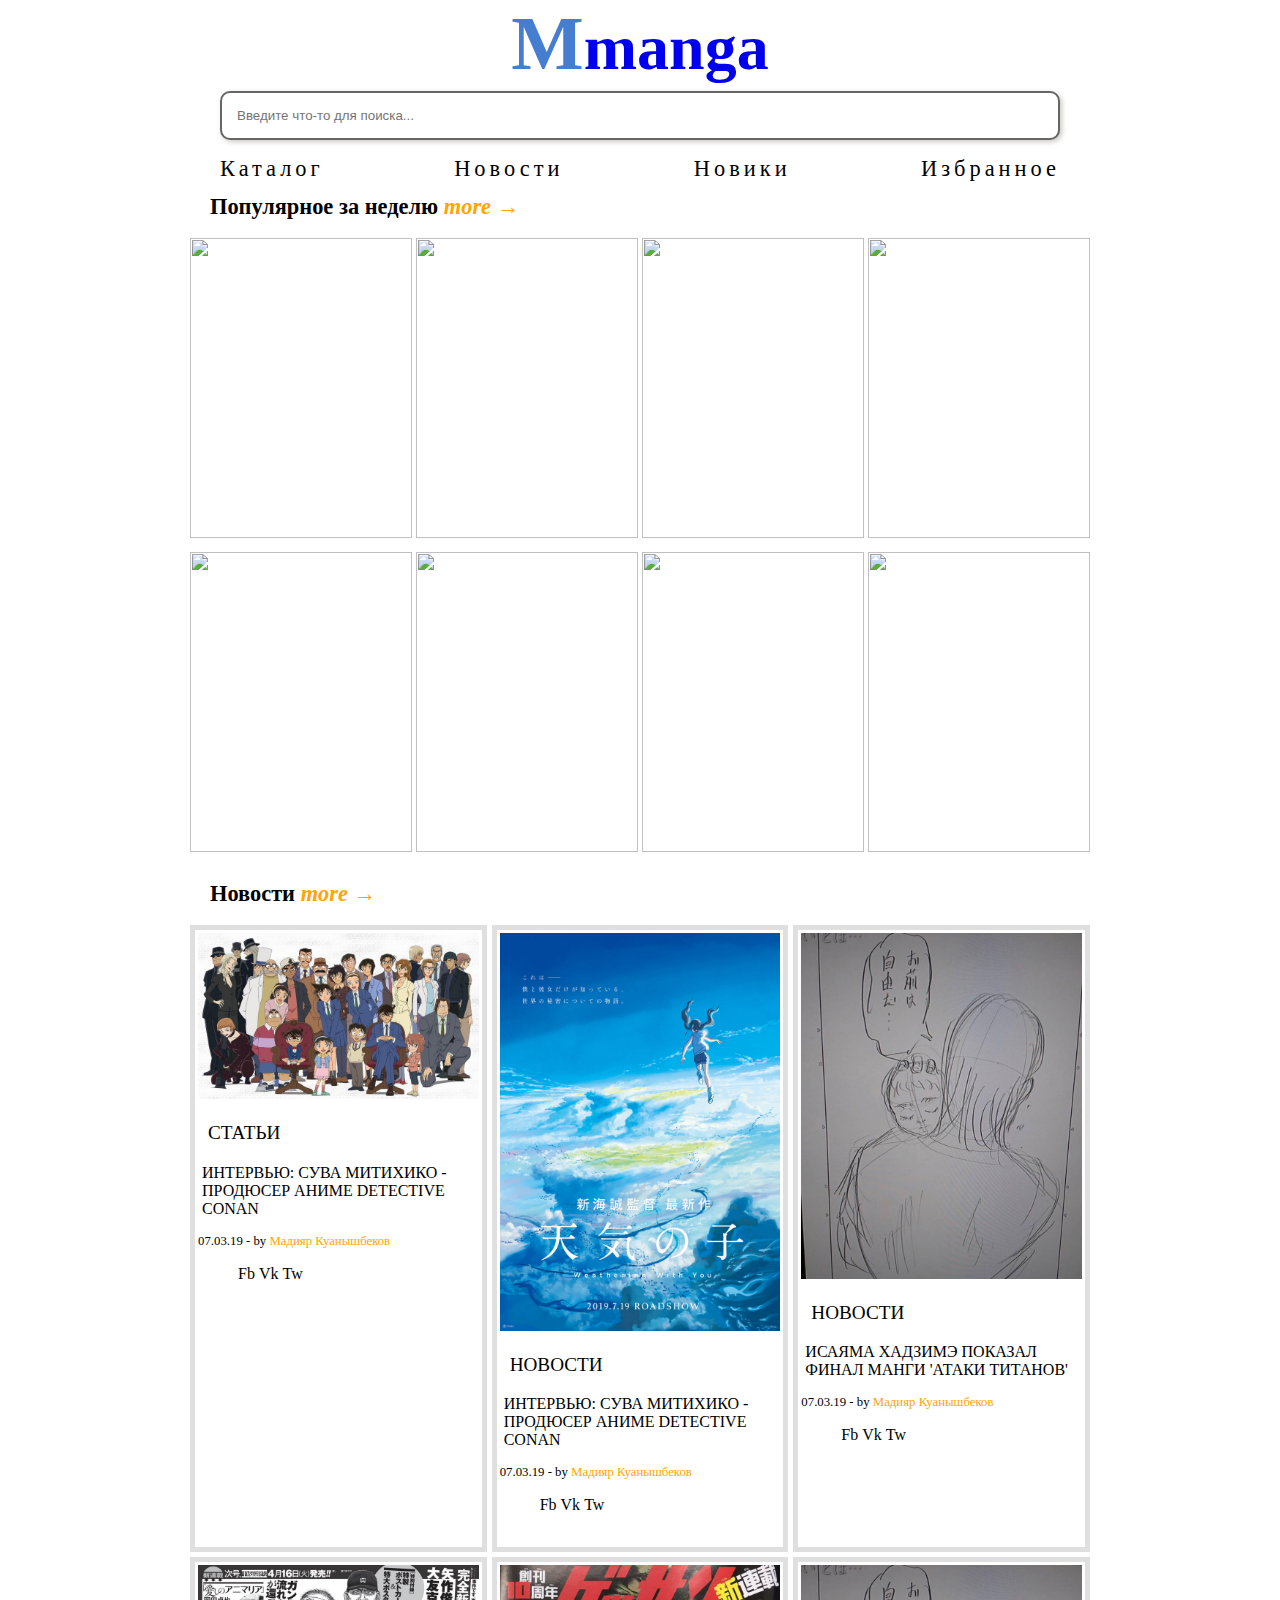
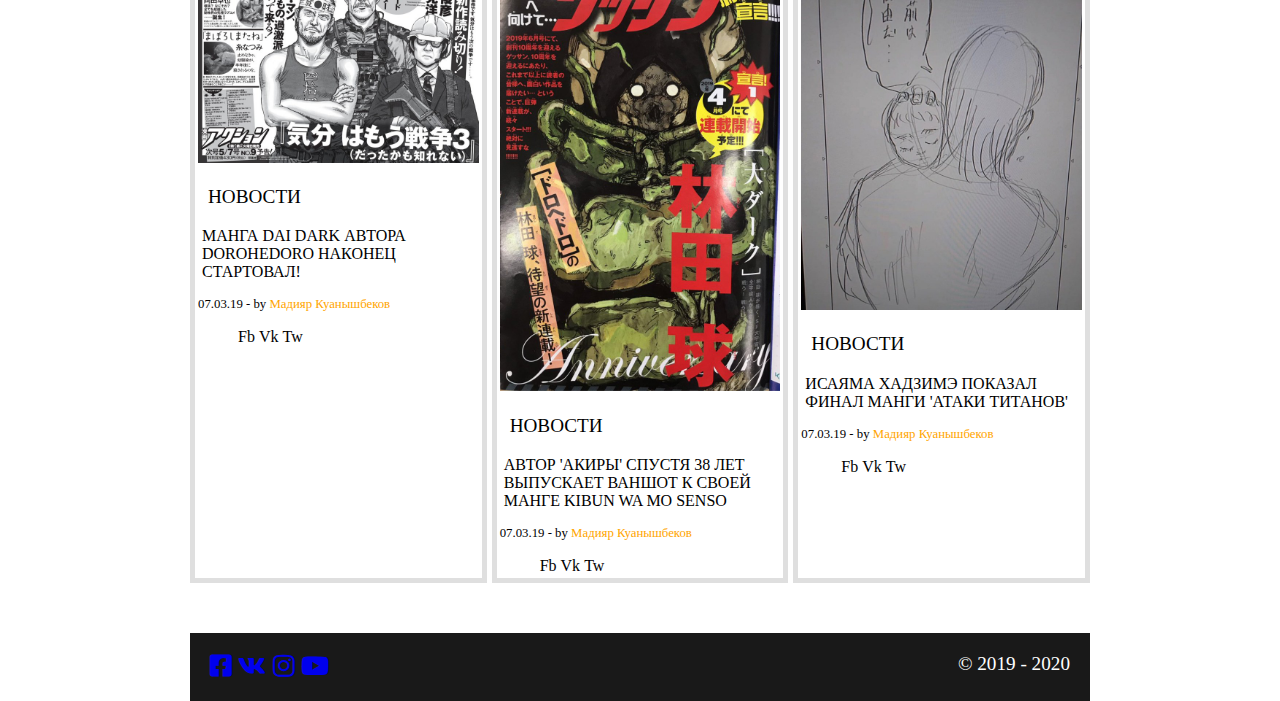
==== index.html @ ee7c0c1b "AAAAAAAAA" ====
<!DOCTYPE html>
<html lang="en">

<head>
    <meta charset="UTF-8">
    <meta name="viewport" content="width=device-width, initial-scale=1.0">
    <meta http-equiv="X-UA-Compatible" content="ie=edge">
    <title>MySite</title>
    <link rel="stylesheet" href="./css/style.css">
    <link rel="stylesheet" href="./css/all.css">
    <link rel="stylesheet" href="./css/fontawesome.css">
    <style>

    </style>
</head>

<body>

    <header>
        <div class="container">
            <nav>
                <div class="logo">
                    <h1>
                        <a href="./../index.html">
                            <span id="headM">M</span>manga
                        </a>
                    </h1>
                </div>
                <input class="search" type="text" placeholder="Введите что-то для поиска...">
                <ul class="topmenu">
                    <li class="down"><a href="#" class="catalog">Каталог </a>
                        <!-- <ul class="submenu">
                            <li><a href="#">Коллекции</a></li>
                            <li><a href="#">Популярное</a></li>
                            <li><a href="#">Жанры</a></li> 
                        </ul>  -->
                    </li>
                    <li><a href="#">Новости</a></li>
                    <li><a href="#">Новики</a></li>
                    <li><a href="#">Избранное</a></li>
                </ul>
            </nav>
        </div>
    </header>

    <section>
        <div class="container">
            <!-- <div class="headInfo">\
                <div>
                    <h1>HeadText</h1>
                    <p>
                        Lorem ipsum dolor, sit amet consectetur adipisicing elit. Earum magni non ipsum corporis enim? Non quo animi laborum est. Nihil sequi voluptatum amet dolores. 
                    </p>
                </div>
            </div> -->
            <div class="popular">
                <h2>Популярное за неделю <a class="readMore">more &rarr;</a></h2>
                <div class="popGrid">
                    <div id="popularGrid">
                        <div><a href="#"><img src="./img/posters/blackClover.jpg" alt=""></a></div>
                        <div><a href="#"><img src="./img/posters/SeraphEnd.jpg" alt=""></a></div>
                        <div><a href="#"><img src="./img/posters/myHeroAcademy.jpg" alt=""></a></div>
                        <div><a href="#"><img src="./img/posters/soloLevelingPoster.jpg" alt=""></a></div>
                        <div><a href="#"><img src="./img/posters/TODGposter.jpg" alt=""></a></div>
                        <div><a href="./manga/onePiece.html"><img src="./img/posters/onePiecePoster.jpg" alt=""></a>
                        </div>
                        <div><a href="#"><img src="./img/posters/fairyTail100.jpg" alt=""></a></div>
                        <div><a href="#"><img src="./img/posters/narutoPoster.jpg" alt=""></a></div>
                    </div>
                </div>
            </div>

            <div class="news">
                <h2>Новости <a href="#" class="readMore">more &rarr;</a></h2>
                <div class="newsBlock">
                    <div>
                        <img src="./img/NewsTitleImage/1.jpg" alt="">
                        <div class="shortInfo">
                            <p class="newType">Статьи</p>
                            <p class="newTitle">
                                Интервью: Сува Митихико - продюсер
                                Аниме Detective Conan
                            </p>
                            <div class="newDateAuthor">
                                07.04.2019 - by <a>Мадияр Куанышбеков</a>
                            </div>
                            <div>
                                <ul class="shareIn">
                                    <li>Fb</li>
                                    <li>Vk</li>
                                    <li>Tw</li>
                                </ul>
                            </div>
                        </div>
                    </div>
                    <div>
                        <img src="./img/NewsTitleImage/2.jpg" alt="">
                        <div class="shortInfo">
                            <p class="newType">Новости</p>
                            <p class="newTitle">
                                Автор "Акиры" спустя 38 лет выпускат ваншот к своей манге
                                kibun wa mo senso
                            </p>
                            <div class="newDateAuthor">
                                03.04.2019 - by <a>Мадияр Куанышбеков</a>
                            </div>
                            <div>
                                <ul class="shareIn">
                                    <li>Fb</li>
                                    <li>Vk</li>
                                    <li>Tw</li>
                                </ul>
                            </div>
                        </div>
                    </div>
                    <div>
                        <img src="./img/NewsTitleImage/4.jpg" alt="">
                        <div class="shortInfo">
                            <p class="newType">Новости</p>
                            <p class="newTitle">
                                Манга dai dark автора dorohedoro наконец стартовал!
                            </p>
                            <div class="newDateAuthor">
                                14.12.2018 - by <a>Мадияр Куанышбеков</a>
                            </div>
                            <div>
                                <ul class="shareIn">
                                    <li>Fb</li>
                                    <li>Vk</li>
                                    <li>Tw</li>
                                </ul>
                            </div>
                        </div>
                    </div>
                    <div>
                        <img src="./img/NewsTitleImage/5.jpg" alt="">
                        <div class="shortInfo">
                            <p class="newType">Новости</p>
                            <p class="newTitle">
                                Исаяма Хадзимэ показал финал манги
                                "Атаки титанов"
                            </p>
                            <div class="newDateAuthor">
                                19.11.2018 - by <a>Мадияр Куанышбеков</a>
                            </div>
                            <div>
                                <ul class="shareIn">
                                    <li>Fb</li>
                                    <li>Vk</li>
                                    <li>Tw</li>
                                </ul>
                            </div>
                        </div>
                    </div>
                    <div>
                        <img src="./img/NewsTitleImage/2.jpg" alt="">
                        <div class="shortInfo">
                            <p class="newType">Новости</p>
                            <p class="newTitle">
                                Интервью: Сува Митихико - продюсер
                                Аниме Detective Conan
                            </p>
                            <div class="newDateAuthor">
                                03.04.2019 - by <a>Мадияр Куанышбеков</a>
                            </div>
                            <div>
                                <ul class="shareIn">
                                    <li>Fb</li>
                                    <li>Vk</li>
                                    <li>Tw</li>
                                </ul>
                            </div>
                        </div>
                    </div>
                </div>
            </div>
        </div>


    </section>

    <footer>
        <div class="container">
            <div id="links">
                <a href="#"><i class="fab fa-facebook-square"></i></a>
                <a href="#"><i class="fab fa-vk"></i></a>
                <a href="#"><i class="fab fa-instagram"></i></a>
                <a href="#"><i class="fab fa-youtube"></i></a>
            </div>
            <div class="rights">

                &copy; 2019 - 2020
            </div>
        </div>

    </footer>

    <script src="./js/script.js"></script>
    <script src="./js/mangaPageScript.js"></script>
</body>

</html>
---- css/style.css ----
* {
  -webkit-transition: 1s;
  -o-transition: 1s;
  transition: 1s;
  -webkit-box-sizing: border-box;
  box-sizing: border-box; }

body {
  margin: 0;
  padding: 0; }

ul {
  list-style: none; }

a {
  text-decoration: none; }

.container {
  margin: 0 auto;
  max-width: 900px; }
  .container nav {
    display: -ms-grid;
    display: grid;
    grid-auto-flow: row;
    padding: 0 30px;
    margin-bottom: -23px; }
    .container nav .topmenu {
      display: -webkit-box;
      display: -ms-flexbox;
      display: flex;
      -webkit-box-pack: justify;
      -ms-flex-pack: justify;
      justify-content: space-between;
      padding: 0; }
      .container nav .topmenu ul {
        position: relative; }
      .container nav .topmenu > li {
        letter-spacing: 4px;
        font-size: 1.4em;
        color: black;
        -webkit-box-sizing: content-box;
        box-sizing: content-box; }
        .container nav .topmenu > li a {
          color: black;
          -webkit-transition: 0.5s;
          -o-transition: 0.5s;
          transition: 0.5s; }
          .container nav .topmenu > li a:hover {
            -webkit-transition: border-bottom 1s, color 0.2s;
            -o-transition: border-bottom 1s, color 0.2s;
            transition: border-bottom 1s, color 0.2s;
            border-bottom: solid 1px #d96464;
            color: rgba(217, 100, 100, 0.6); }

.down:hover > ul, .submenu:hover {
  display: block;
  color: #d96464;
  background-color: rgba(69, 125, 209, 0.8); }

.submenu {
  position: absolute;
  left: 0;
  display: none;
  text-align: start;
  width: 200px;
  padding: 10px;
  padding-left: 2px;
  border-radius: 0 0 5px 3px; }

.logo {
  -webkit-box-align: center;
  -ms-flex-align: center;
  align-items: center;
  height: 76px;
  margin-bottom: 15px;
  display: -ms-grid;
  display: grid;
  grid-auto-flow: column;
  text-align: center;
  font-size: 2em;
  cursor: pointer; }
  .logo h1 {
    margin: 0; }
  .logo span {
    font-size: 1.2em;
    font-weight: bold;
    color: #457dd1; }

.search {
  border: solid 2px rgba(0, 0, 0, 0.6);
  -webkit-box-shadow: 2px 2px 5px rgba(154, 147, 140, 0.5), 1px 1px 5px white;
  box-shadow: 2px 2px 5px rgba(154, 147, 140, 0.5), 1px 1px 5px white;
  padding: 15px;
  border-radius: 10px; }
  .search:focus {
    outline: none;
    -webkit-box-shadow: inset 2px 2px 5px rgba(154, 147, 140, 0.5), 1px 1px 5px white;
    box-shadow: inset 2px 2px 5px rgba(154, 147, 140, 0.5), 1px 1px 5px white; }

.popGrid {
  width: 100%; }

#popularGrid {
  display: -ms-grid;
  display: grid;
  grid-auto-flow: column;
  grid-gap: 4px;
  -ms-grid-columns: (1fr)[4];
  grid-template-columns: repeat(4, 1fr);
  -ms-grid-rows: 1fr 1fr;
  grid-template-rows: 1fr 1fr; }
  #popularGrid > div {
    margin-bottom: 10px;
    height: 300px; }
    #popularGrid > div img {
      height: 100%;
      width: 100%; }

h2 {
  font-size: 1.4em;
  margin-left: 20px; }

.readMore {
  color: orange;
  font-style: italic;
  cursor: pointer; }

footer .container {
  display: -ms-grid;
  display: grid;
  grid-auto-flow: column;
  padding: 20px;
  background: rgba(0, 0, 0, 0.9);
  font-size: 1.2em;
  color: white;
  margin-top: 50px; }
  footer .container .rights {
    text-align: end; }
  footer .container #links {
    font-size: 1.3em; }
    footer .container #links:hover {
      color: black; }

.mangaTop {
  margin-top: 15px; }

#mangaPage .description {
  display: -ms-grid;
  display: grid;
  grid-auto-flow: column;
  -ms-grid-columns: 1fr 2fr;
  grid-template-columns: 1fr 2fr;
  grid-gap: 30px;
  margin-bottom: -10px; }

#mangaPage .poster {
  padding: 10px; }
  #mangaPage .poster img {
    width: 100%; }

#mangaPage .info h2 {
  margin-left: 0; }

#mangaPage .info .readBtn {
  background-color: sandybrown;
  text-align: center;
  padding: 5px;
  width: 30%;
  border-radius: 20px;
  margin-bottom: 10px; }

#mangaPage .about {
  margin: 0 10px; }

.news .newsBlock {
  display: -ms-grid;
  display: grid;
  -webkit-box-sizing: content-box;
  box-sizing: content-box;
  grid-auto-flow: column;
  grid-gap: 5px;
  -ms-grid-columns: (1fr)[3];
  grid-template-columns: repeat(3, 1fr);
  -ms-grid-rows: (1fr)[2];
  grid-template-rows: repeat(2, 1fr); }
  .news .newsBlock > div {
    padding: 3px;
    border: solid 5px rgba(192, 192, 192, 0.5); }
    .news .newsBlock > div img {
      width: 100%; }
    .news .newsBlock > div:hover {
      color: #457dd1;
      cursor: pointer;
      border: solid 5px rgba(69, 125, 209, 0.5); }

.news .newType {
  font-size: 1.2em;
  margin-left: 10px;
  text-transform: uppercase; }

.news .newTitle {
  text-transform: uppercase;
  padding: 0 4px; }

.news .newDateAuthor {
  font-size: 0.8em;
  color: black; }
  .news .newDateAuthor a {
    color: orange; }
    .news .newDateAuthor a:hover {
      color: #d96464; }

.news .shareIn {
  color: black;
  list-style: none; }
  .news .shareIn li {
    float: left;
    margin-right: 4px; }
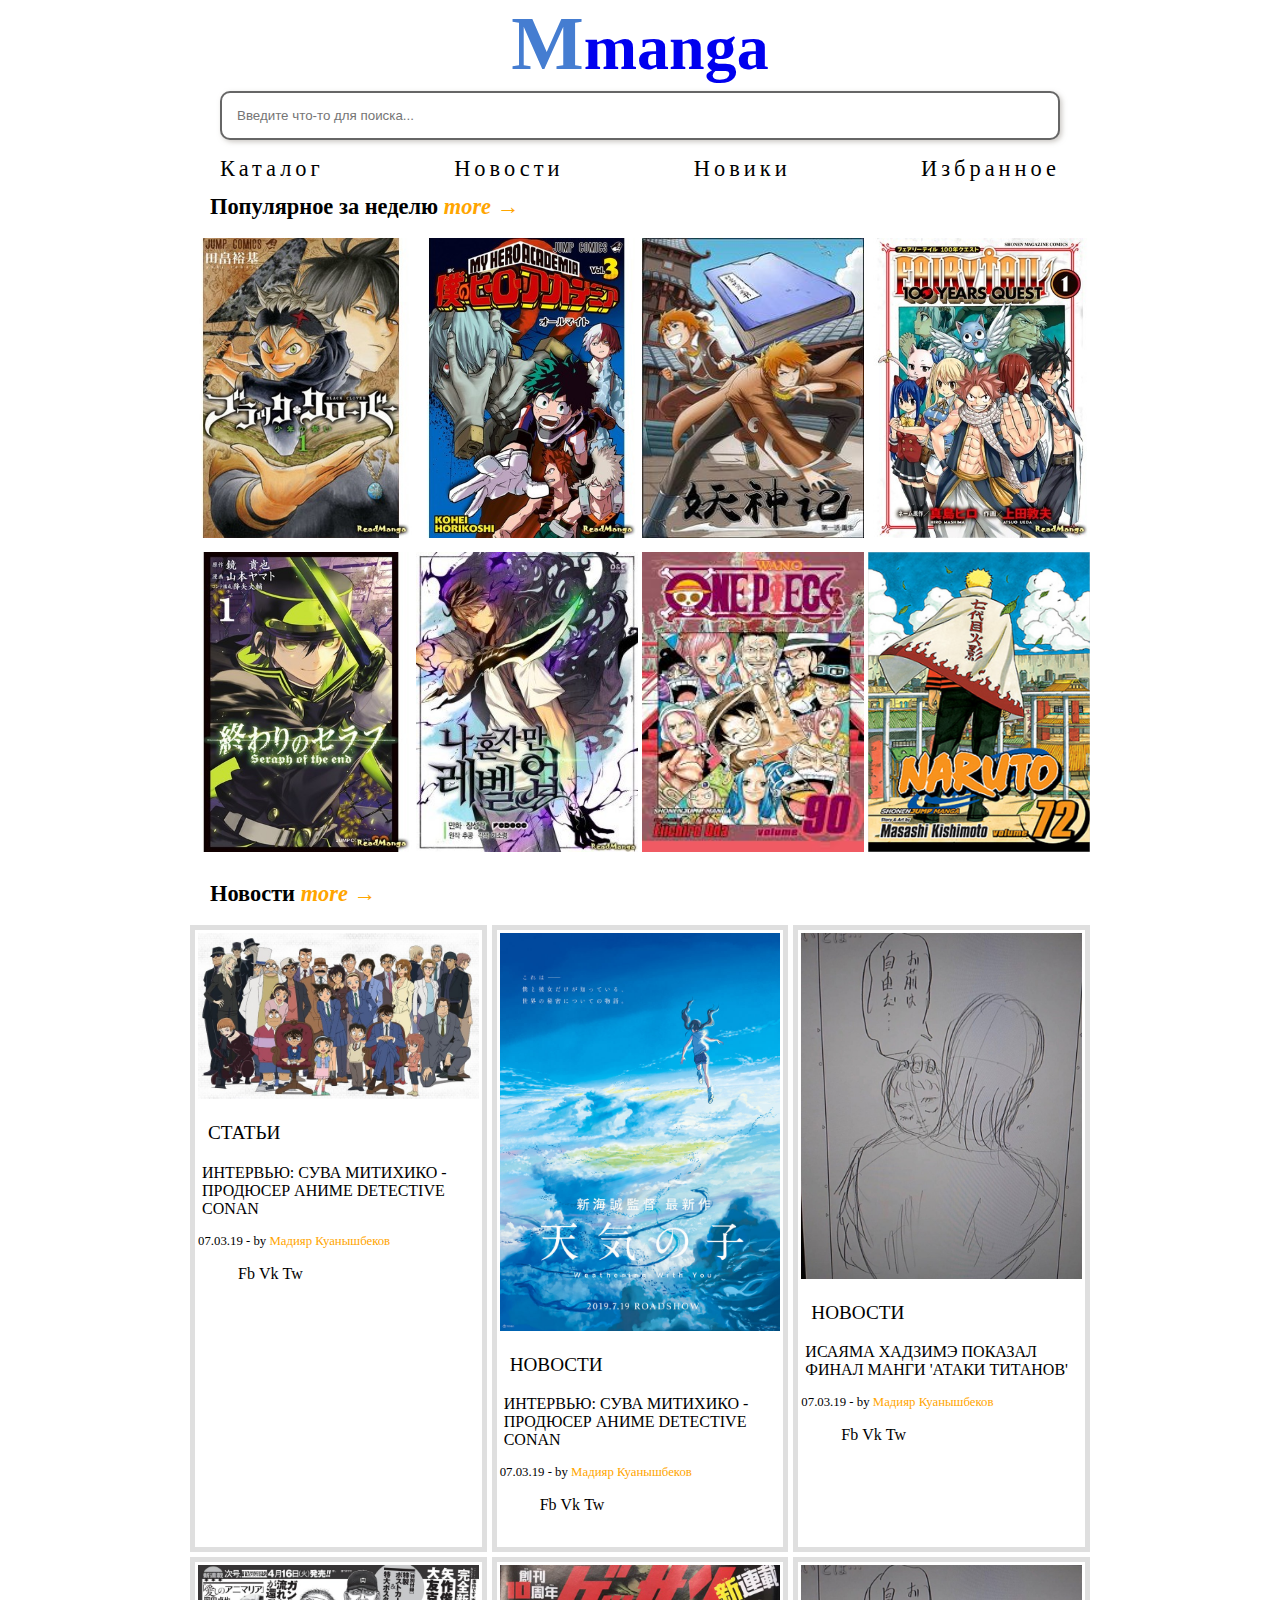
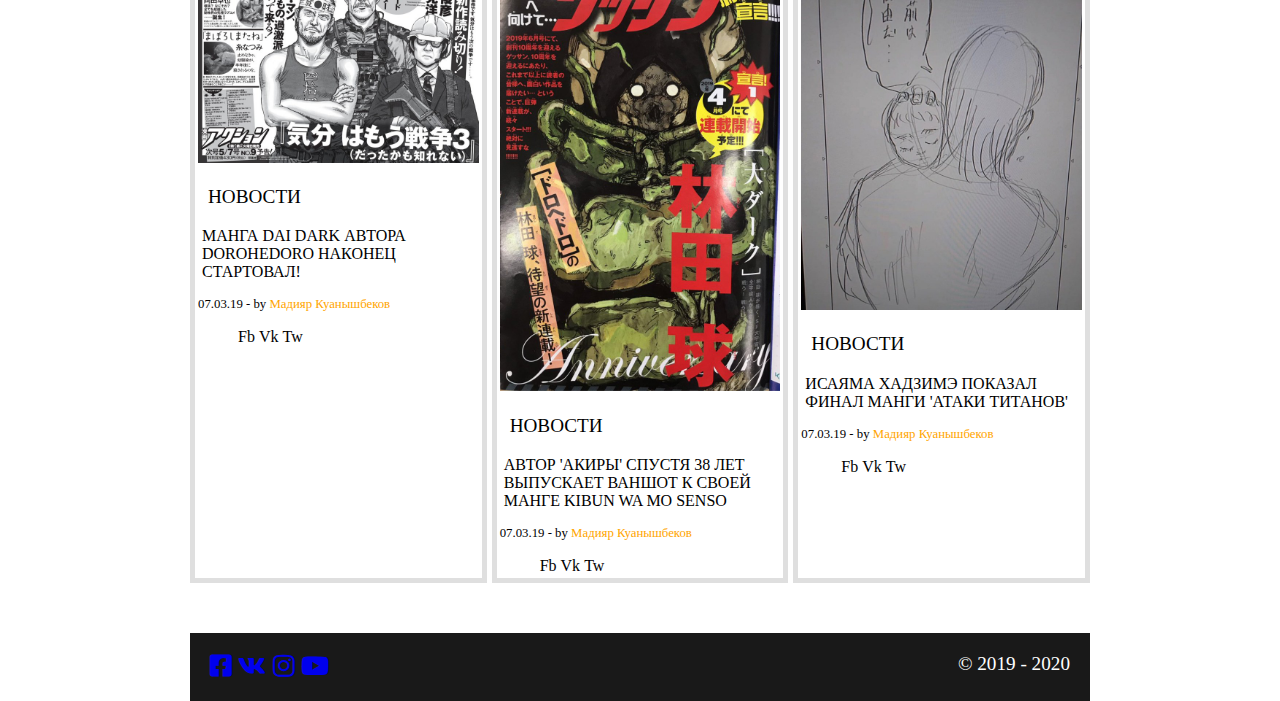
==== commit e5378782: "Update index.html" ====
--- a/index.html
+++ b/index.html
@@ -57,15 +57,15 @@
                 <h2>Популярное за неделю <a class="readMore">more &rarr;</a></h2>
                 <div class="popGrid">
                     <div id="popularGrid">
-                        <div><a href="#"><img src="./img/posters/blackClover.jpg" alt=""></a></div>
-                        <div><a href="#"><img src="./img/posters/SeraphEnd.jpg" alt=""></a></div>
-                        <div><a href="#"><img src="./img/posters/myHeroAcademy.jpg" alt=""></a></div>
-                        <div><a href="#"><img src="./img/posters/soloLevelingPoster.jpg" alt=""></a></div>
-                        <div><a href="#"><img src="./img/posters/TODGposter.jpg" alt=""></a></div>
-                        <div><a href="./manga/onePiece.html"><img src="./img/posters/onePiecePoster.jpg" alt=""></a>
+                        <div><a href="#"><img src="./img/Posters/blackClover.jpg" alt=""></a></div>
+                        <div><a href="#"><img src="./img/Posters/SeraphEnd.jpg" alt=""></a></div>
+                        <div><a href="#"><img src="./img/Posters/myHeroAcademy.jpg" alt=""></a></div>
+                        <div><a href="#"><img src="./img/Posters/soloLevelingPoster.jpg" alt=""></a></div>
+                        <div><a href="#"><img src="./img/Posters/TODGposter.jpg" alt=""></a></div>
+                        <div><a href="./manga/onePiece.html"><img src="./img/Posters/onePiecePoster.jpg" alt=""></a>
                         </div>
-                        <div><a href="#"><img src="./img/posters/fairyTail100.jpg" alt=""></a></div>
-                        <div><a href="#"><img src="./img/posters/narutoPoster.jpg" alt=""></a></div>
+                        <div><a href="#"><img src="./img/Posters/fairyTail100.jpg" alt=""></a></div>
+                        <div><a href="#"><img src="./img/Posters/narutoPoster.jpg" alt=""></a></div>
                     </div>
                 </div>
             </div>
@@ -73,105 +73,8 @@
             <div class="news">
                 <h2>Новости <a href="#" class="readMore">more &rarr;</a></h2>
                 <div class="newsBlock">
-                    <div>
-                        <img src="./img/NewsTitleImage/1.jpg" alt="">
-                        <div class="shortInfo">
-                            <p class="newType">Статьи</p>
-                            <p class="newTitle">
-                                Интервью: Сува Митихико - продюсер
-                                Аниме Detective Conan
-                            </p>
-                            <div class="newDateAuthor">
-                                07.04.2019 - by <a>Мадияр Куанышбеков</a>
-                            </div>
-                            <div>
-                                <ul class="shareIn">
-                                    <li>Fb</li>
-                                    <li>Vk</li>
-                                    <li>Tw</li>
-                                </ul>
-                            </div>
-                        </div>
-                    </div>
-                    <div>
-                        <img src="./img/NewsTitleImage/2.jpg" alt="">
-                        <div class="shortInfo">
-                            <p class="newType">Новости</p>
-                            <p class="newTitle">
-                                Автор "Акиры" спустя 38 лет выпускат ваншот к своей манге
-                                kibun wa mo senso
-                            </p>
-                            <div class="newDateAuthor">
-                                03.04.2019 - by <a>Мадияр Куанышбеков</a>
-                            </div>
-                            <div>
-                                <ul class="shareIn">
-                                    <li>Fb</li>
-                                    <li>Vk</li>
-                                    <li>Tw</li>
-                                </ul>
-                            </div>
-                        </div>
-                    </div>
-                    <div>
-                        <img src="./img/NewsTitleImage/4.jpg" alt="">
-                        <div class="shortInfo">
-                            <p class="newType">Новости</p>
-                            <p class="newTitle">
-                                Манга dai dark автора dorohedoro наконец стартовал!
-                            </p>
-                            <div class="newDateAuthor">
-                                14.12.2018 - by <a>Мадияр Куанышбеков</a>
-                            </div>
-                            <div>
-                                <ul class="shareIn">
-                                    <li>Fb</li>
-                                    <li>Vk</li>
-                                    <li>Tw</li>
-                                </ul>
-                            </div>
-                        </div>
-                    </div>
-                    <div>
-                        <img src="./img/NewsTitleImage/5.jpg" alt="">
-                        <div class="shortInfo">
-                            <p class="newType">Новости</p>
-                            <p class="newTitle">
-                                Исаяма Хадзимэ показал финал манги
-                                "Атаки титанов"
-                            </p>
-                            <div class="newDateAuthor">
-                                19.11.2018 - by <a>Мадияр Куанышбеков</a>
-                            </div>
-                            <div>
-                                <ul class="shareIn">
-                                    <li>Fb</li>
-                                    <li>Vk</li>
-                                    <li>Tw</li>
-                                </ul>
-                            </div>
-                        </div>
-                    </div>
-                    <div>
-                        <img src="./img/NewsTitleImage/2.jpg" alt="">
-                        <div class="shortInfo">
-                            <p class="newType">Новости</p>
-                            <p class="newTitle">
-                                Интервью: Сува Митихико - продюсер
-                                Аниме Detective Conan
-                            </p>
-                            <div class="newDateAuthor">
-                                03.04.2019 - by <a>Мадияр Куанышбеков</a>
-                            </div>
-                            <div>
-                                <ul class="shareIn">
-                                    <li>Fb</li>
-                                    <li>Vk</li>
-                                    <li>Tw</li>
-                                </ul>
-                            </div>
-                        </div>
-                    </div>
+                   
+                    
                 </div>
             </div>
         </div>
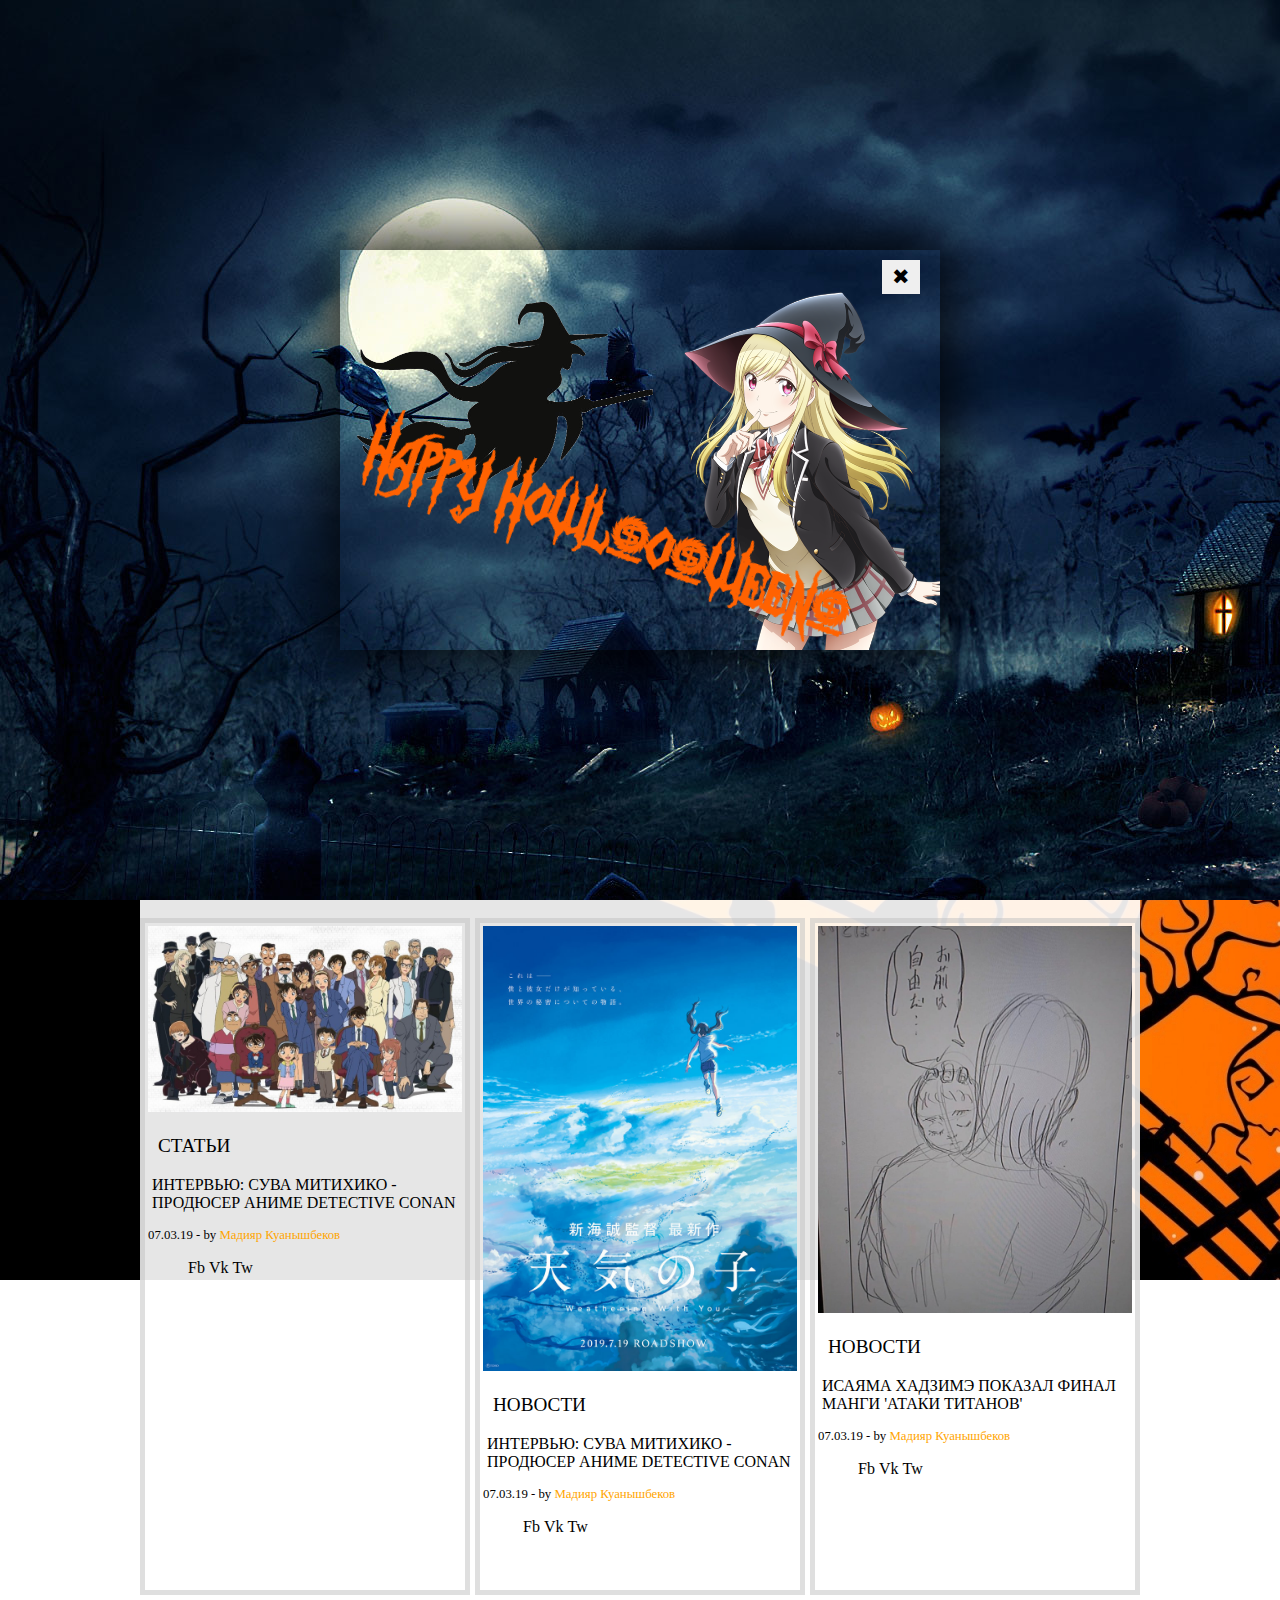
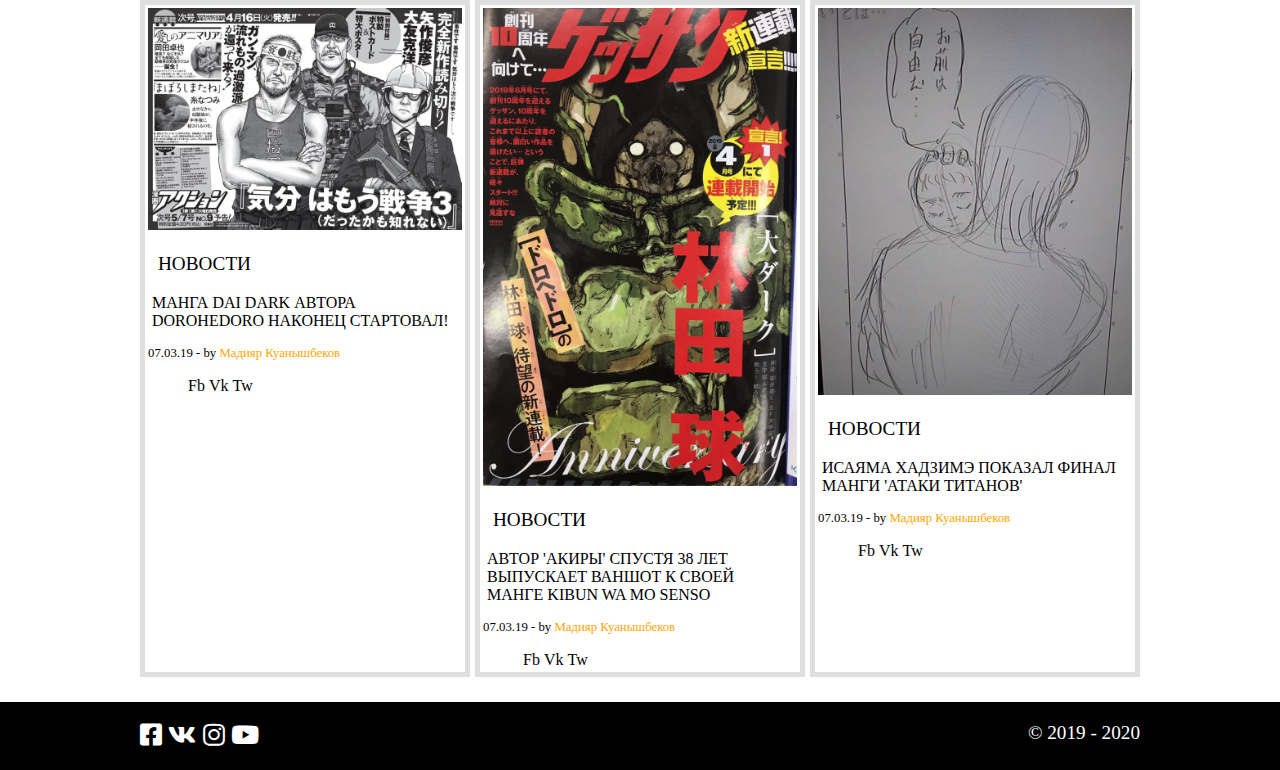
==== commit d258a481: "Add files via upload" ====
--- a/index.html
+++ b/index.html
@@ -1,105 +1,121 @@
-<!DOCTYPE html>
-<html lang="en">
-
-<head>
-    <meta charset="UTF-8">
-    <meta name="viewport" content="width=device-width, initial-scale=1.0">
-    <meta http-equiv="X-UA-Compatible" content="ie=edge">
-    <title>MySite</title>
-    <link rel="stylesheet" href="./css/style.css">
-    <link rel="stylesheet" href="./css/all.css">
-    <link rel="stylesheet" href="./css/fontawesome.css">
-    <style>
-
-    </style>
-</head>
-
-<body>
-
-    <header>
-        <div class="container">
-            <nav>
-                <div class="logo">
-                    <h1>
-                        <a href="./../index.html">
-                            <span id="headM">M</span>manga
-                        </a>
-                    </h1>
-                </div>
-                <input class="search" type="text" placeholder="Введите что-то для поиска...">
-                <ul class="topmenu">
-                    <li class="down"><a href="#" class="catalog">Каталог </a>
-                        <!-- <ul class="submenu">
-                            <li><a href="#">Коллекции</a></li>
-                            <li><a href="#">Популярное</a></li>
-                            <li><a href="#">Жанры</a></li> 
-                        </ul>  -->
-                    </li>
-                    <li><a href="#">Новости</a></li>
-                    <li><a href="#">Новики</a></li>
-                    <li><a href="#">Избранное</a></li>
-                </ul>
-            </nav>
-        </div>
-    </header>
-
-    <section>
-        <div class="container">
-            <!-- <div class="headInfo">\
-                <div>
-                    <h1>HeadText</h1>
-                    <p>
-                        Lorem ipsum dolor, sit amet consectetur adipisicing elit. Earum magni non ipsum corporis enim? Non quo animi laborum est. Nihil sequi voluptatum amet dolores. 
-                    </p>
-                </div>
-            </div> -->
-            <div class="popular">
-                <h2>Популярное за неделю <a class="readMore">more &rarr;</a></h2>
-                <div class="popGrid">
-                    <div id="popularGrid">
-                        <div><a href="#"><img src="./img/Posters/blackClover.jpg" alt=""></a></div>
-                        <div><a href="#"><img src="./img/Posters/SeraphEnd.jpg" alt=""></a></div>
-                        <div><a href="#"><img src="./img/Posters/myHeroAcademy.jpg" alt=""></a></div>
-                        <div><a href="#"><img src="./img/Posters/soloLevelingPoster.jpg" alt=""></a></div>
-                        <div><a href="#"><img src="./img/Posters/TODGposter.jpg" alt=""></a></div>
-                        <div><a href="./manga/onePiece.html"><img src="./img/Posters/onePiecePoster.jpg" alt=""></a>
-                        </div>
-                        <div><a href="#"><img src="./img/Posters/fairyTail100.jpg" alt=""></a></div>
-                        <div><a href="#"><img src="./img/Posters/narutoPoster.jpg" alt=""></a></div>
-                    </div>
-                </div>
-            </div>
-
-            <div class="news">
-                <h2>Новости <a href="#" class="readMore">more &rarr;</a></h2>
-                <div class="newsBlock">
-                   
-                    
-                </div>
-            </div>
-        </div>
-
-
-    </section>
-
-    <footer>
-        <div class="container">
-            <div id="links">
-                <a href="#"><i class="fab fa-facebook-square"></i></a>
-                <a href="#"><i class="fab fa-vk"></i></a>
-                <a href="#"><i class="fab fa-instagram"></i></a>
-                <a href="#"><i class="fab fa-youtube"></i></a>
-            </div>
-            <div class="rights">
-
-                &copy; 2019 - 2020
-            </div>
-        </div>
-
-    </footer>
-
-    <script src="./js/script.js"></script>
-    <script src="./js/mangaPageScript.js"></script>
-</body>
-
+<!DOCTYPE html>
+<html lang="en">
+
+<head>
+    <meta charset="UTF-8">
+    <meta name="viewport" content="width=device-width, initial-scale=1.0">
+    <meta http-equiv="X-UA-Compatible" content="ie=edge">
+    <title>MySite</title>
+    <link rel="stylesheet" href="./css/style.css">
+    <link rel="stylesheet" href="./css/all.css">
+    <link rel="stylesheet" href="./css/fontawesome.css">
+    <link href="https://fonts.googleapis.com/css?family=Creepster&display=swap" rel="stylesheet">
+    <style>
+
+    </style>
+</head>
+
+<body>
+
+    <header>
+        <div class="container">
+            <nav>
+                <div class="logo">
+                    <h1>
+                        <a href="./../index.html">
+                            <span id="headM rotate">M</span>manga
+                        </a>
+                    </h1>
+                </div>
+                <input class="search" type="text" placeholder="Введите что-то для поиска...">
+            </nav>
+        </div>
+    </header>
+
+    <section>
+        <!-- <div class="mangaBlock"> -->
+        <div class="container">
+            <div class="inContainer">
+                <div class="popular">
+                    <div class="popGrid">
+                        <div id="popularGrid">
+                            <div><a href="./manga/blackClover.html"><img src="./img/Posters/blackClover.jpg" alt=""></a></div>
+                            <div><a href="./manga/SeraphOfTheEnd.html"><img src="./img/Posters/SeraphEnd.jpg" alt=""></a></div>
+                            <div><a href="./manga/MyHeroAcademy.html"><img src="./img/Posters/myHeroAcademy.jpg" alt=""></a></div>
+                            <div><a href="./manga/LevelingSolo.html"><img src="./img/Posters/soloLevelingPoster.jpg" alt=""></a></div>
+                            <div><a href="./manga/TODG.html"><img src="./img/Posters/TODGposter.jpg" alt=""></a></div>
+                            <div><a href="./manga/onePiece.html"><img src="./img/Posters/onePiecePoster.jpg" alt=""></a>
+                            </div>
+                            <div><a href="./manga/FairyTail.html"><img src="./img/Posters/fairyTail100.jpg" alt=""></a></div>
+                            <div><a href="./manga/Naruto.html"><img src="./img/Posters/narutoPoster.jpg" alt=""></a></div>
+                        </div>
+                    </div>
+                </div>
+            </div>
+
+        </div>
+        <!-- </div> -->
+
+        <div class="container">
+            <div class="news">
+                <h2>Новости <a href="#" class="readMore">more &rarr;</a></h2>
+                <div class="newsBlock">
+
+
+                </div>
+            </div>
+        </div>
+    </section>
+
+    <footer>
+        <div class="container">
+            <div id="links">
+                <a href="#"><i class="fab fa-facebook-square"></i></a>
+                <a href="#"><i class="fab fa-vk"></i></a>
+                <a href="#"><i class="fab fa-instagram"></i></a>
+                <a href="#"><i class="fab fa-youtube"></i></a>
+            </div>
+            <div class="rights">
+
+                &copy; 2019 - 2020
+            </div>
+        </div>
+
+    </footer>
+
+    <div class="modal-overlay" id="modal-overlay"></div>
+
+    <div class="modal" id="modal" aria-hidden="true" aria-labelledby="modalTitle" aria-describedby="modalDescription" role="dialog">
+      <button class="close-button" id="close-button" title="Закрыть модальное окно">&#10006;</button>
+      <div class="modal-guts" role="document">
+        <h1>Happy Howl-o-ween!</h1>
+        <img class="uraraChan" src="./../img/Urara.png" alt="">  
+        <img class="modalWitch" src="./../img/witch1.png" alt="">  
+        <!-- <img src="./../img/bats.png" alt="">            -->
+      </div>
+    </div>
+    <img class="witch1 open-button" id="open-button" src="./../img/witcher.png" alt="">
+    
+        <script>
+            var modal = document.querySelector("#modal"),
+                modalOverlay = document.querySelector("#modal-overlay"),
+                closeButton = document.querySelector("#close-button"),
+                openButton = document.querySelector("#open-button");
+    
+        closeButton.addEventListener("click", function() {
+          modal.classList.toggle("closed");
+          modalOverlay.classList.toggle("closed");
+        });
+    
+        openButton.addEventListener("click", function() {
+          modal.classList.toggle("closed");
+          modalOverlay.classList.toggle("closed");
+        });
+    
+        </script>
+
+    <script src="./js/news.js"></script>
+    <script src="./js/script.js"></script>
+</body>
+
 </html>--- a/css/style.css
+++ b/css/style.css
@@ -1,13 +1,22 @@
-* {
-  -webkit-transition: 1s;
-  -o-transition: 1s;
-  transition: 1s;
-  -webkit-box-sizing: border-box;
-  box-sizing: border-box; }
+@charset "UTF-8";
+@font-face {
+  font-family: Pumpkin;
+  src: url("./../fonts/Pumpkin Halloween St.ttf"); }
+
+@font-face {
+  font-family: Haloweb;
+  src: url("./../fonts/Halloweb.otf"); }
+
+@font-face {
+  font-family: Zombie;
+  src: url("./../fonts/Zombie_Holocaust.ttf"); }
 
 body {
   margin: 0;
-  padding: 0; }
+  padding: 0;
+  background: url(./../img/halloweenBG.jpg) 100% 100% no-repeat;
+  background-attachment: fixed;
+  background-position: top center; }
 
 ul {
   list-style: none; }
@@ -15,59 +24,32 @@
 a {
   text-decoration: none; }
 
+header {
+  margin-bottom: -15px; }
+  header * {
+    color: black; }
+  header .container {
+    background: transparent;
+    padding-bottom: 30px; }
+
 .container {
   margin: 0 auto;
-  max-width: 900px; }
+  max-width: 1000px;
+  background: rgba(255, 255, 255, 0.9); }
   .container nav {
     display: -ms-grid;
     display: grid;
     grid-auto-flow: row;
-    padding: 0 30px;
-    margin-bottom: -23px; }
-    .container nav .topmenu {
-      display: -webkit-box;
-      display: -ms-flexbox;
-      display: flex;
-      -webkit-box-pack: justify;
-      -ms-flex-pack: justify;
-      justify-content: space-between;
-      padding: 0; }
-      .container nav .topmenu ul {
-        position: relative; }
-      .container nav .topmenu > li {
-        letter-spacing: 4px;
-        font-size: 1.4em;
-        color: black;
-        -webkit-box-sizing: content-box;
-        box-sizing: content-box; }
-        .container nav .topmenu > li a {
-          color: black;
-          -webkit-transition: 0.5s;
-          -o-transition: 0.5s;
-          transition: 0.5s; }
-          .container nav .topmenu > li a:hover {
-            -webkit-transition: border-bottom 1s, color 0.2s;
-            -o-transition: border-bottom 1s, color 0.2s;
-            transition: border-bottom 1s, color 0.2s;
-            border-bottom: solid 1px #d96464;
-            color: rgba(217, 100, 100, 0.6); }
-
-.down:hover > ul, .submenu:hover {
-  display: block;
-  color: #d96464;
-  background-color: rgba(69, 125, 209, 0.8); }
-
-.submenu {
-  position: absolute;
-  left: 0;
-  display: none;
-  text-align: start;
-  width: 200px;
-  padding: 10px;
-  padding-left: 2px;
-  border-radius: 0 0 5px 3px; }
+    padding: 0 30px; }
+
+.inContainer {
+  margin: 0 auto;
+  max-width: 900px;
+  padding-bottom: 50px; }
 
 .logo {
+  position: relative;
+  padding-top: 5px;
   -webkit-box-align: center;
   -ms-flex-align: center;
   align-items: center;
@@ -77,14 +59,19 @@
   display: grid;
   grid-auto-flow: column;
   text-align: center;
-  font-size: 2em;
-  cursor: pointer; }
+  font-size: 2.4em;
+  cursor: pointer;
+  font-family: Haloweb;
+  padding-bottom: 10px; }
   .logo h1 {
     margin: 0; }
   .logo span {
+    margin-top: 10px;
+    letter-spacing: 1px;
     font-size: 1.2em;
     font-weight: bold;
-    color: #457dd1; }
+    font-family: Pumpkin, 'Creepster';
+    color: #872c1c; }
 
 .search {
   border: solid 2px rgba(0, 0, 0, 0.6);
@@ -96,6 +83,9 @@
     outline: none;
     -webkit-box-shadow: inset 2px 2px 5px rgba(154, 147, 140, 0.5), 1px 1px 5px white;
     box-shadow: inset 2px 2px 5px rgba(154, 147, 140, 0.5), 1px 1px 5px white; }
+
+.popular {
+  padding-top: 30px; }
 
 .popGrid {
   width: 100%; }
@@ -125,94 +115,189 @@
   font-style: italic;
   cursor: pointer; }
 
+footer {
+  background: black; }
+  footer * {
+    color: white; }
+
 footer .container {
   display: -ms-grid;
   display: grid;
   grid-auto-flow: column;
   padding: 20px;
-  background: rgba(0, 0, 0, 0.9);
   font-size: 1.2em;
   color: white;
-  margin-top: 50px; }
+  background: transparent; }
   footer .container .rights {
     text-align: end; }
   footer .container #links {
     font-size: 1.3em; }
-    footer .container #links:hover {
-      color: black; }
+    footer .container #links a:hover * {
+      color: coral; }
 
 .mangaTop {
+  margin-top: 20px;
+  padding-top: 10px; }
+
+#mangaPage {
   margin-top: 15px; }
-
-#mangaPage .description {
-  display: -ms-grid;
-  display: grid;
-  grid-auto-flow: column;
-  -ms-grid-columns: 1fr 2fr;
-  grid-template-columns: 1fr 2fr;
-  grid-gap: 30px;
-  margin-bottom: -10px; }
-
-#mangaPage .poster {
-  padding: 10px; }
-  #mangaPage .poster img {
-    width: 100%; }
-
-#mangaPage .info h2 {
-  margin-left: 0; }
-
-#mangaPage .info .readBtn {
-  background-color: sandybrown;
-  text-align: center;
-  padding: 5px;
-  width: 30%;
-  border-radius: 20px;
-  margin-bottom: 10px; }
-
-#mangaPage .about {
-  margin: 0 10px; }
-
-.news .newsBlock {
-  display: -ms-grid;
-  display: grid;
-  -webkit-box-sizing: content-box;
-  box-sizing: content-box;
-  grid-auto-flow: column;
-  grid-gap: 5px;
-  -ms-grid-columns: (1fr)[3];
-  grid-template-columns: repeat(3, 1fr);
-  -ms-grid-rows: (1fr)[2];
-  grid-template-rows: repeat(2, 1fr); }
-  .news .newsBlock > div {
-    padding: 3px;
-    border: solid 5px rgba(192, 192, 192, 0.5); }
-    .news .newsBlock > div img {
+  #mangaPage .description {
+    display: -ms-grid;
+    display: grid;
+    grid-auto-flow: column;
+    -ms-grid-columns: 20px 1fr 2fr;
+    grid-template-columns: 20px 1fr 2fr;
+    grid-gap: 10px; }
+  #mangaPage .poster {
+    padding: 10px; }
+    #mangaPage .poster img {
       width: 100%; }
-    .news .newsBlock > div:hover {
-      color: #457dd1;
-      cursor: pointer;
-      border: solid 5px rgba(69, 125, 209, 0.5); }
-
-.news .newType {
-  font-size: 1.2em;
-  margin-left: 10px;
-  text-transform: uppercase; }
-
-.news .newTitle {
-  text-transform: uppercase;
-  padding: 0 4px; }
-
-.news .newDateAuthor {
-  font-size: 0.8em;
-  color: black; }
-  .news .newDateAuthor a {
-    color: orange; }
-    .news .newDateAuthor a:hover {
-      color: #d96464; }
-
-.news .shareIn {
+  #mangaPage .info {
+    position: relative;
+    margin-left: 50px; }
+    #mangaPage .info h2 {
+      margin-left: 0; }
+    #mangaPage .info .readBtn {
+      background-color: sandybrown;
+      text-align: center;
+      padding: 5px;
+      width: 30%;
+      border-radius: 20px;
+      margin-bottom: 10px; }
+  #mangaPage .about {
+    position: relative;
+    margin: 0 10px;
+    padding-bottom: 10px; }
+
+.news {
+  margin-top: -19px;
+  margin-bottom: 25px; }
+  .news .newsBlock {
+    display: -ms-grid;
+    display: grid;
+    -webkit-box-sizing: content-box;
+    box-sizing: content-box;
+    grid-auto-flow: column;
+    grid-gap: 5px;
+    -ms-grid-columns: (1fr)[3];
+    grid-template-columns: repeat(3, 1fr);
+    -ms-grid-rows: (1fr)[2];
+    grid-template-rows: repeat(2, 1fr); }
+    .news .newsBlock > div {
+      padding: 3px;
+      border: solid 5px rgba(192, 192, 192, 0.5); }
+      .news .newsBlock > div img {
+        width: 100%; }
+      .news .newsBlock > div:hover {
+        background: white;
+        color: #457dd1;
+        cursor: pointer;
+        border: solid 5px rgba(69, 125, 209, 0.5); }
+  .news .newType {
+    font-size: 1.2em;
+    margin-left: 10px;
+    text-transform: uppercase; }
+  .news .newTitle {
+    text-transform: uppercase;
+    padding: 0 4px; }
+  .news .newDateAuthor {
+    font-size: 0.8em;
+    color: black; }
+    .news .newDateAuthor a {
+      color: orange; }
+      .news .newDateAuthor a:hover {
+        color: #d96464; }
+  .news .shareIn {
+    color: black;
+    list-style: none; }
+    .news .shareIn li {
+      float: left;
+      margin-right: 4px; }
+
+.witch1 {
+  position: absolute;
+  top: 20px;
+  right: 0px;
+  width: 200px; }
+
+.modal {
+  /* Не обязательно  block */
+  display: block;
+  overflow: hidden;
+  width: 600px;
+  max-width: 100%;
+  height: 400px;
+  max-height: 100%;
+  position: fixed;
+  z-index: 100;
+  left: 50%;
+  top: 50%;
+  /* Центруем */
+  -webkit-transform: translate(-50%, -50%);
+  -ms-transform: translate(-50%, -50%);
+  transform: translate(-50%, -50%);
+  color: #FF6201;
+  background: transparent;
+  -webkit-box-shadow: 0 0 60px 10px rgba(0, 0, 0, 0.9);
+  box-shadow: 0 0 60px 10px rgba(0, 0, 0, 0.9); }
+
+.closed {
+  display: none; }
+
+.modal-overlay {
+  position: fixed;
+  top: 0;
+  left: 0;
+  width: 100%;
+  height: 100%;
+  z-index: 50;
+  background: url("./../img/modalBG.jpg"); }
+
+.modal-guts {
+  position: absolute;
+  top: 0;
+  left: 0;
+  width: 100%;
+  height: 100%;
+  overflow: auto;
+  padding: 20px 50px 20px 20px; }
+  .modal-guts h1 {
+    position: absolute;
+    font-family: Zombie;
+    width: 100%;
+    font-size: 4em;
+    bottom: 40px;
+    left: 10px;
+    z-index: 99;
+    -webkit-transform: rotate(20deg);
+    -ms-transform: rotate(20deg);
+    transform: rotate(20deg); }
+  .modal-guts .uraraChan {
+    position: absolute;
+    right: 55px;
+    -webkit-transform: rotate(0deg);
+    -ms-transform: rotate(0deg);
+    transform: rotate(0deg);
+    bottom: 0px;
+    height: 400px; }
+  .modal-guts .modalWitch {
+    position: absolute;
+    left: 15px;
+    top: 50px;
+    width: 300px; }
+
+.modal .close-button {
+  position: absolute;
+  z-index: 1;
+  top: 10px;
+  right: 20px;
+  border: 0;
   color: black;
-  list-style: none; }
-  .news .shareIn li {
-    float: left;
-    margin-right: 4px; }
+  padding: 5px 10px;
+  font-size: 1.3rem; }
+
+.open-button {
+  cursor: pointer;
+  position: absolute;
+  top: 20px;
+  right: 20px; }
